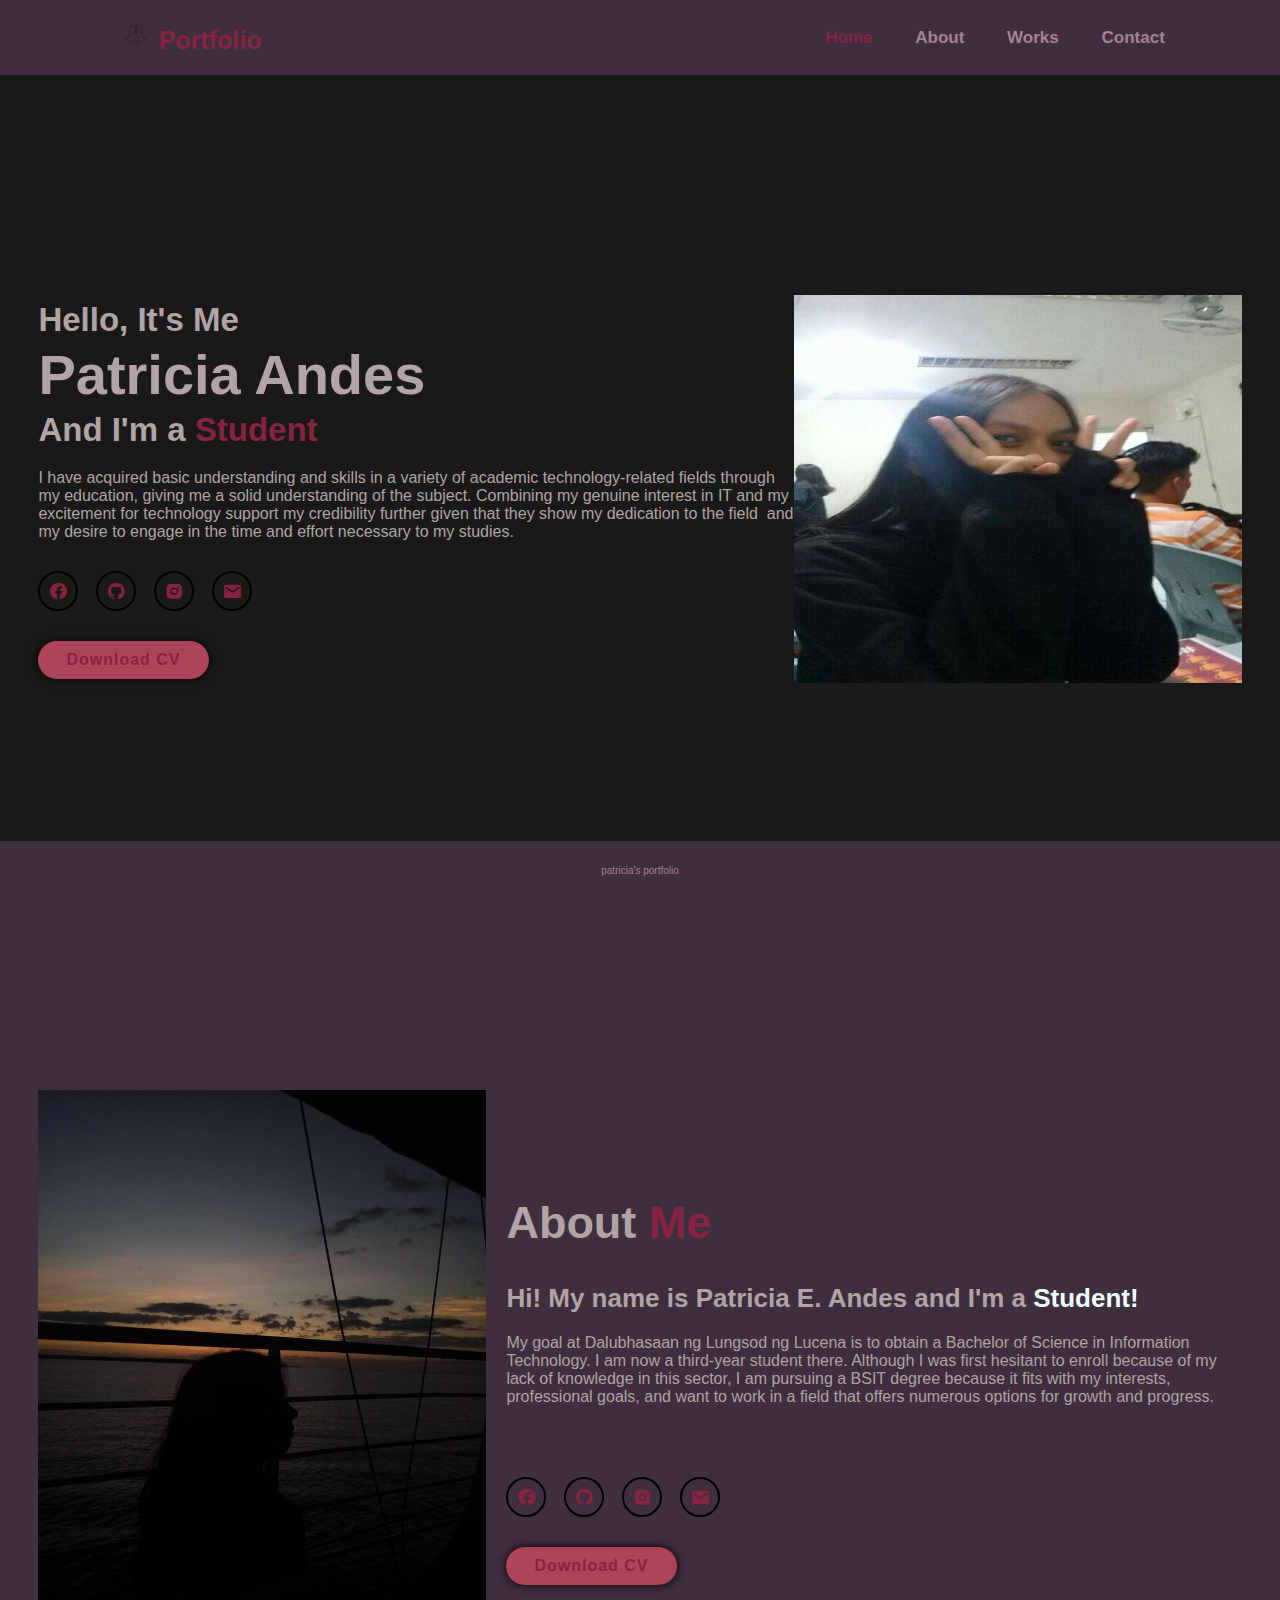
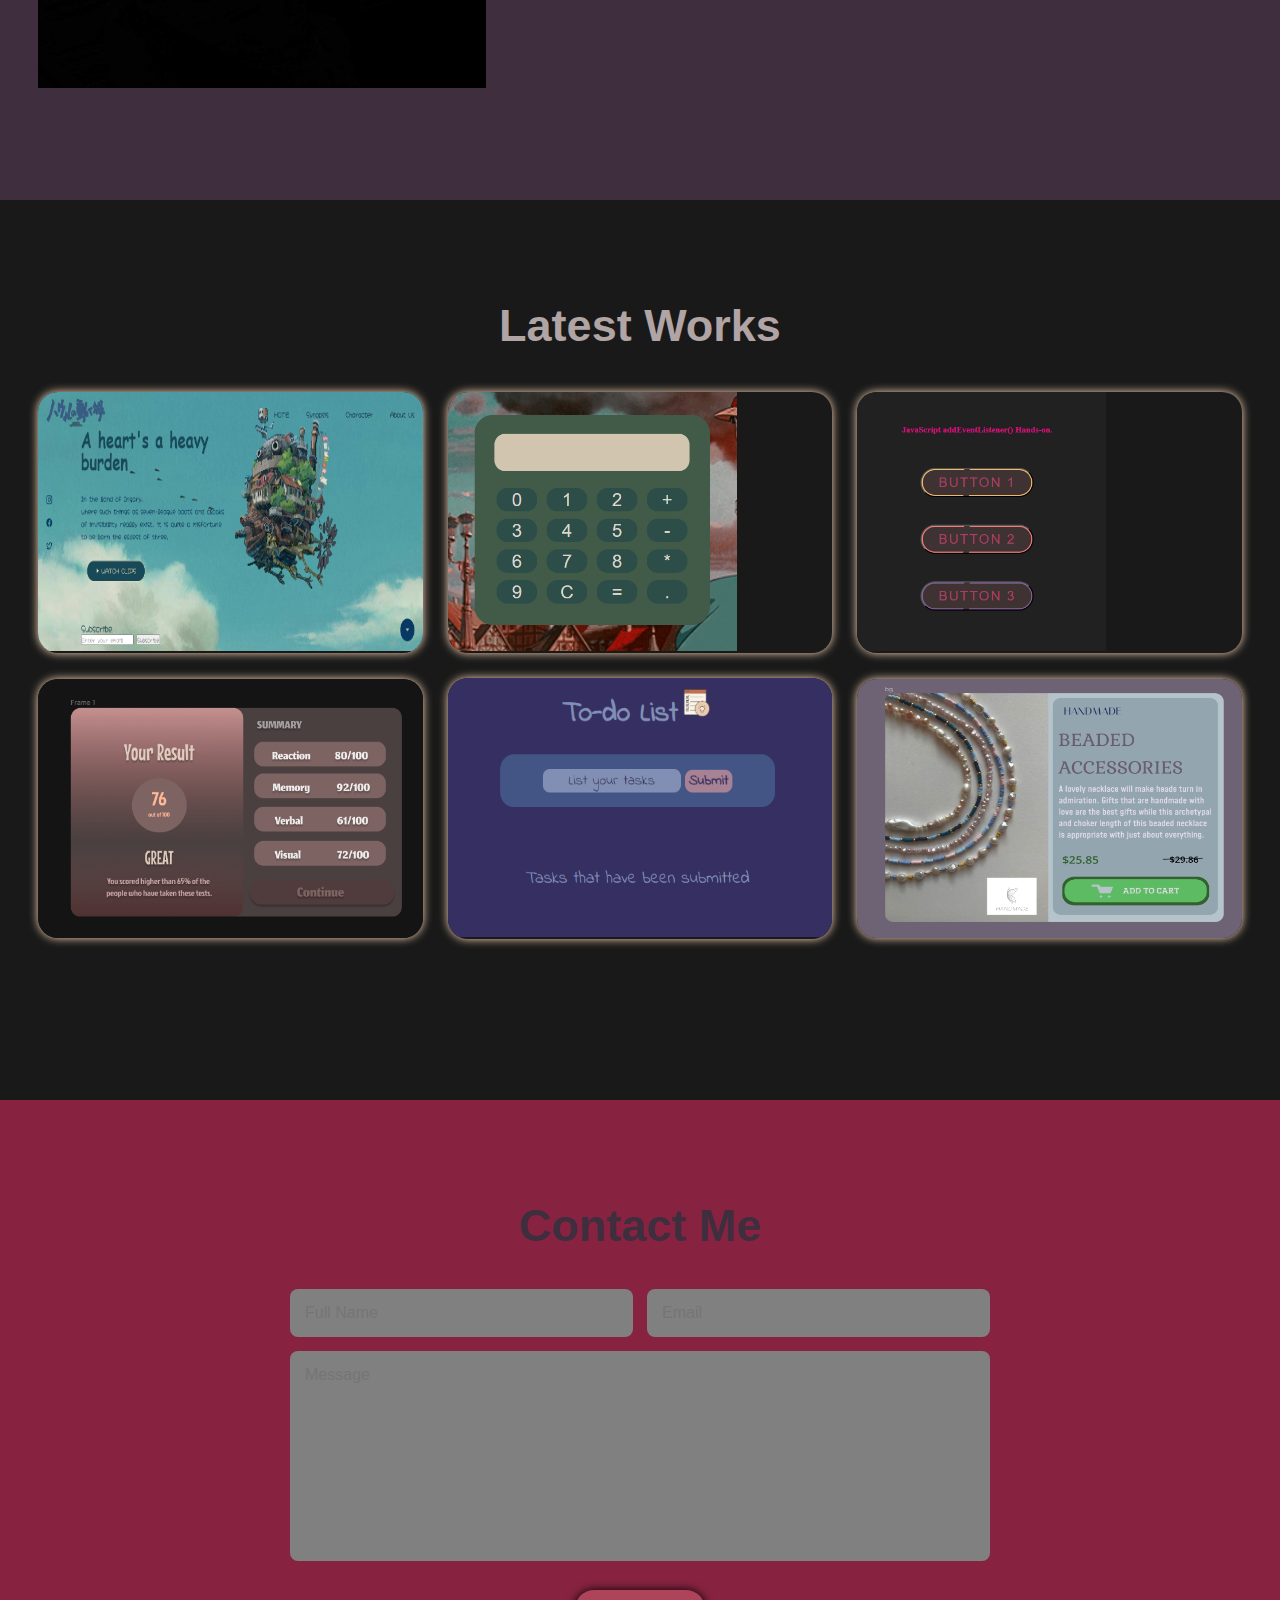
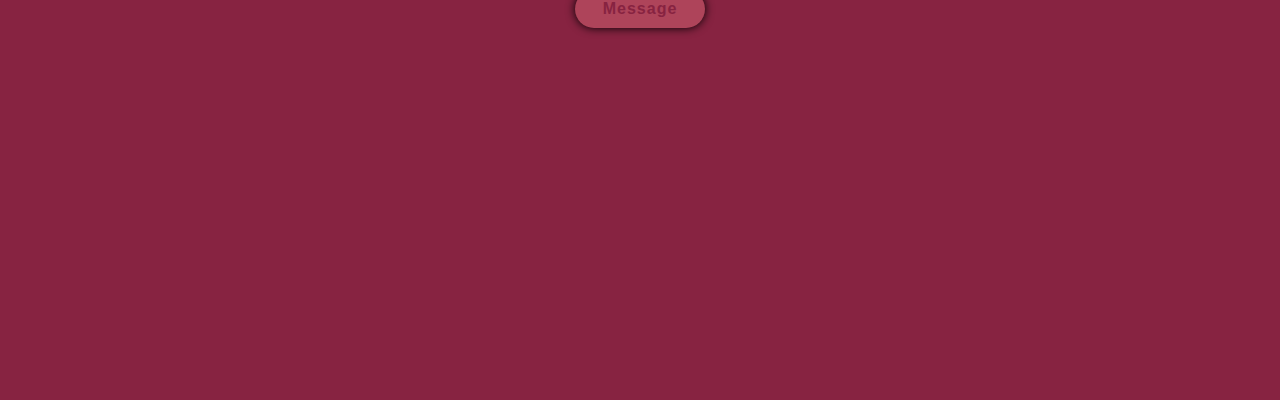
==== index.html @ 7fbde759 "Update and rename website.html to index.html" ====
<!DOCTYPE html>
<html lang="en">
<head>
    <meta charset="UTF-8">
    <meta name="viewport" content="width=device-width, initial-scale=1.0">
    <title>Document</title>

    <link href='https://unpkg.com/boxicons@2.1.4/css/boxicons.min.css' rel='stylesheet'>

    <link rel="stylesheet" href="style.css">
</head>
<body>
    <header class="header">
        <a href="#" class="logo" ><img src="logo.png" height="29px">Portfolio</a>

        <i class="bx bx-menu" id="menu-icon"></i>

        <nav class="navbar">
            <a href="#home" class="active"><b>Home</b></a>
            <a href="#about"><b>About</b></a>
            <a href="#portfolio"><b>Works</b></a>
            <a href="#contact"><b>Contact</b></a>
        </nav>
    </header>

    <section class="home" id="home">
        <div class="home-content">
            <h3>Hello, It's Me</h3>
            <h1>Patricia Andes</h1>
            <h3>And I'm a <span style="color: #872341;">Student</span></h3>
            <p>I have acquired basic understanding and skills 
              in a variety of academic technology-related fields through
              my education, giving me a solid understanding of the subject.
              Combining my genuine interest in IT and my excitement for technology
              support my credibility further given that they show my dedication to 
              the field 
              and my desire to engage in the time and effort necessary to my studies.</p>
            <div class="social-media">
                <a href="https://www.facebook.com/patricia.andes.9"><i class='bx bxl-facebook-circle' ></i></a>
                <a href="https://github.com/"><i class='bx bxl-github'></i></a>
                <a href="https://www.instagram.com/ptrcinx/?igsh=MTUxMjlkaGxkeDMyZA%3D%3D&fbclid=IwAR0jyNO8mklitr4VUzoWYMcKI41x1muoR5cs_zH0a7L4gKhAT49FZHIu3LQ"><i class='bx bxl-instagram-alt' ></i></a>
                <a href="#"><i class='bx bxs-envelope' ></i></a>
            </div>
            <a href="'#" class="btn">Download CV</a>
        </div>

        <div class="home-img">
            <img src="meden.jpg" alt="" height="388px">
        </div>
    </section>

    <section class="about" id="about">
        <div class="about-img">
            <img src="mee.jpg" alt="">
        </div>

        <div class="about-content">
            <h2 class="heading">About <span style="color: #872341;">Me</span></h2>
            <br><br>
            <br>
            <h3>Hi! My name is Patricia E. Andes and I'm a <span>Student!</span></h3>
            <p>My goal at Dalubhasaan ng Lungsod ng Lucena is to obtain a 
              Bachelor of Science in Information Technology. I am now a 
              third-year student there. Although I was first hesitant to enroll
              because of my lack of knowledge in this sector, I am pursuing a
              BSIT degree because it fits with my interests, professional goals,
              and want to work in a field that offers numerous options for 
              growth and progress.</p>

<br>
          <div class="social-media">
            <a href="https://www.facebook.com/patricia.andes.9"><i class='bx bxl-facebook-circle' ></i></a>
            <a href="https://github.com/"><i class='bx bxl-github'></i></a>
            <a href="https://www.instagram.com/ptrcinx/?igsh=MTUxMjlkaGxkeDMyZA%3D%3D&fbclid=IwAR0jyNO8mklitr4VUzoWYMcKI41x1muoR5cs_zH0a7L4gKhAT49FZHIu3LQ"><i class='bx bxl-instagram-alt' ></i></a>
            <a href="#"><i class='bx bxs-envelope' ></i></a>
          </div>
            <a href="'#" class="btn">Download CV</a>
        </div>
        </div>
    </section>

    <section class="works" id="works">
        <h2 class="heading">Latest Works</h2>

        <div class="works-container">
            <div class="works-box">
                <a href="https://ptriciax.github.io/landing/"><img src="work5.png" height="259px"></a>
                <div class="works-layer">
                    <h4></h4>
                    <a href="#"><i class='bx bx-link-alt' ></i></a>
                </div>
            </div>

            <div class="works-box">
                <a href="https://ptriciax.github.io/Andes-calcu/"><img src="work1.png" height="259px"></a>
                <div class="works-layer">
                    <h4></h4>
                    <a href="#"><i class='bx bx-link-alt' ></i></a>
                </div>
            </div>

            <div class="works-box">
              <a href="https://ptriciax.github.io/HandsOn1-addEventListener-WS101/"><img src="work4.png" width="159px" height="259px""></a>
                  <div class="works-layer">
                    <h4></h4>
                  </div>
            </div>

            <div class="works-box">
              <img src="work8.png" height="259px">
              <div class="works-layer">
                  <h4></h4>
                  <a href="#"><i class='bx bx-link-alt' ></i></a>
              </div>
          </div>

          <div class="works-box">
            <a href="https://ptriciax.github.io/to-do_list/"><img src="work9.png" height="259px"></a>
            <div class="works-layer">
                <h4></h4>
            </div>
        </div>

            <div class="works-box">
              <img src="work7.png" height="259px">
              <div class="works-layer">
                  <h4></h4>
                  <a href="#"><i class='bx bx-link-alt' ></i></a>
              </div>

        </div>

    </section>

    <section class="contact" id="contact">
        <h2 class="heading">Contact Me</h2>

        <form action="#">
            <div class="input-box">
                <input type="text" placeholder="Full Name">
                <input type="text" placeholder="Email">
            </div>
            <textarea name="" id="" cols="30" rows="10" placeholder="Message"></textarea>
            <input type="submit" value="Message" class="btn">
        </form>
    </section>

    <footer>
      <p>patricia's portfolio</p>

    <script src="java.js"></script>
</body>
</html>
---- style.css ----
* {
  margin: 0;
  padding: 0;
  box-sizing: border-box;
  text-decoration: none;
  border: none;
  outline: none;
  scroll-behavior: smooth;
  font-family: 'Poppins', sans-serif;
}


html {
  font-size: 62.5%;
  overflow-x: hidden;
}

body {
  background: #191919;
  color: #B0A4A4;
}

section {
  min-height: 100vh;
  padding: 10rem 9% 2rem;
}

.header {
  position: fixed;
  top: 0;
  left: 0;
  width: 100%;
  padding: 2rem 9%;
  background: #3F2E3E;
  display: flex;
  justify-content: space-between;
  align-items: center;
  z-index: 100;
}

.header.sticky {
  border-bottom: .1rem solid rgba(0, 0, 0, .2);
}

.logo {
  font-size: 2.5rem;
  color: #872341;
  font-weight: 600;
  cursor: default;
}

.navbar a {
  font-size: 1.7rem;
  color: #A78295;
  margin-left: 4rem;
}

.navbar a:hover,
.navbar a.active {
  color: #872341;
}

#menu-icon {
  font-size: 3.6rem;
  color: #451952;
  display: none;
}

.home {
  display: flex;
  justify-content: center;
  align-items: center;
}

.home-img img{
  width: 35vw;
}

.social-media a {
  display: inline-flex;
  justify-content: center;
  align-items: center;
  width: 4rem;
  height: 4rem;
  background: transparent;
  border-radius: 50%;
  font-size: 2rem;
  margin: 3rem 1.5rem 3rem 0;
  color: #872341;
  transition: .5s ease;
  border: .2rem solid black;
}

.social-media a:hover {
  color: #AE445A;
  background: #662549;
  box-shadow: 0 0 1rem fuchsia;

}

.home-content h3 {
  font-size: 3.3rem;
  font-weight: 700;
}

.home-content h3:nth-of-type(2) {
  margin-bottom: 2rem;
}

span {
  color: azure;
}

.btn {
  display: inline-block;
  padding: 1rem 2.8rem;
  background: #AE445A;
  border-radius: 4rem;
  color: #872341;
  letter-spacing: .1rem;
  font-size: 1.6rem;
  font-weight: 600;
  box-shadow: 0 0 1rem black;
  transition: .5s ease;
}

btn:hover {
  box-shadow: none;
}
.home-content p {
  font-size: 1.6rem;
}

.home-content h1 {
  font-size: 5.6rem;
  font-weight: 700;
  line-height: 1.3;
}

.heading {
  text-align: center;
  font-size: 4.5rem;
}

.about {
  display: flex;
  justify-content: center;
  align-items: center;
  gap: 2rem;
  background: #3F2E3E;
  color: #B0A4A4;
}

.about-img img {
  width: 35vw;
}

.about-content h2 {
  text-align: left;
  line-height: 1.2;
}

.about-content h3 {
  font-size: 2.6rem;
}

.about-content p {
  font-size: 1.6rem;
  margin: 2rem 0 3rem;
}

.works {
  background:#191919;
}

.works h2 {
  margin-bottom: 4rem;
}

.works-container {
  display: grid;
  grid-template-columns: repeat(3, 1fr);
  align-items: center;
  gap: 2.5rem;
}

.works-container .works-box {
  position: relative;
  border-radius: 2rem;
  box-shadow: 0 0 1rem peachpuff;
  overflow: hidden;
  display: flex;
}

.works-box img {
  width: 100%;
}

.works-box .works-layer {
  position: absolute;
  bottom: 0;
  left: 0;
  width: 100%;
  height: 100%;
  display: flex;
  justify-content: center;
  align-items: center;
  flex-direction: column;
  text-align: center;
  padding: 0 4rem;
  transform: translate(100%);
  z-index: 1;
}

.works-layer h4 {
  font-size: 3rem;
  position: absolute;
}

.work-layer a {
  display: inline-flex;
  align-items: center;
  width: 5rem;
  height: 5rem;
  justify-content: center;
  background: palegoldenrod;
  border-radius: 50%;
}

.works-layer a i {
  font-size: 2rem;
  color: bisque;
}

.contact h2 {
  margin-bottom: 3rem;
}

.contact form {
  max-width: 70rem;
  margin: 1rem auto;
  text-align: center;
  margin-bottom: 3rem;
}

.contact form .input-box {
  display: flex;
  justify-content: space-between;
  flex-wrap: wrap;
}

.contact form .input-box input,
.contact form textarea {
  width: 100%;
  padding: 1.5rem;
  font-size: 1.6rem;
  color: blue;
  background: gray;
  border-radius: .8rem;
  margin: .7rem 0;
}

.contact form .input-box input {
  width: 49%;
}

.contact form textarea {
  resize: none;
}

.contact form .btn {
  margin-top: 2rem;
  cursor: pointer;
}
@media (max-width: 1200px) {
  html {
    font-size: 55%;
  }
}

@media (max-width: 991px) {
  .header {
    padding: 2rem 3%;
  }
}

section {
      padding: 10rem 3% 2rem;
  }

footer {
      padding: 2rem 3%;
  }


@media (max-width: 768px) {
  #menu-icon {
      display: block;
  }

  .navbar {
    position: absolute;
    top: 100%;
    left: 0;
    width: 100%;
    padding: 1rem 3%;
    background: palegoldenrod;
    border-top: .1rem solid rgba(0, 0, 0, .2);
    box-shadow: 0 .5rem rem rgba(0, 0, 0, .2);
    display: none; 
  }
  

  .navbar a {
      display: block;
      font-size: 2rem;
      margin: 3rem 0;
  }
}

.contact{
  background-color: #872341;
  color: #3F2E3E;
}


footer {
  background: #3F2E3E;
  color: #A78295;
  text-align: center;
  padding: 24px;
  position: fixed;
  bottom: 0;
  width: 100%;
}
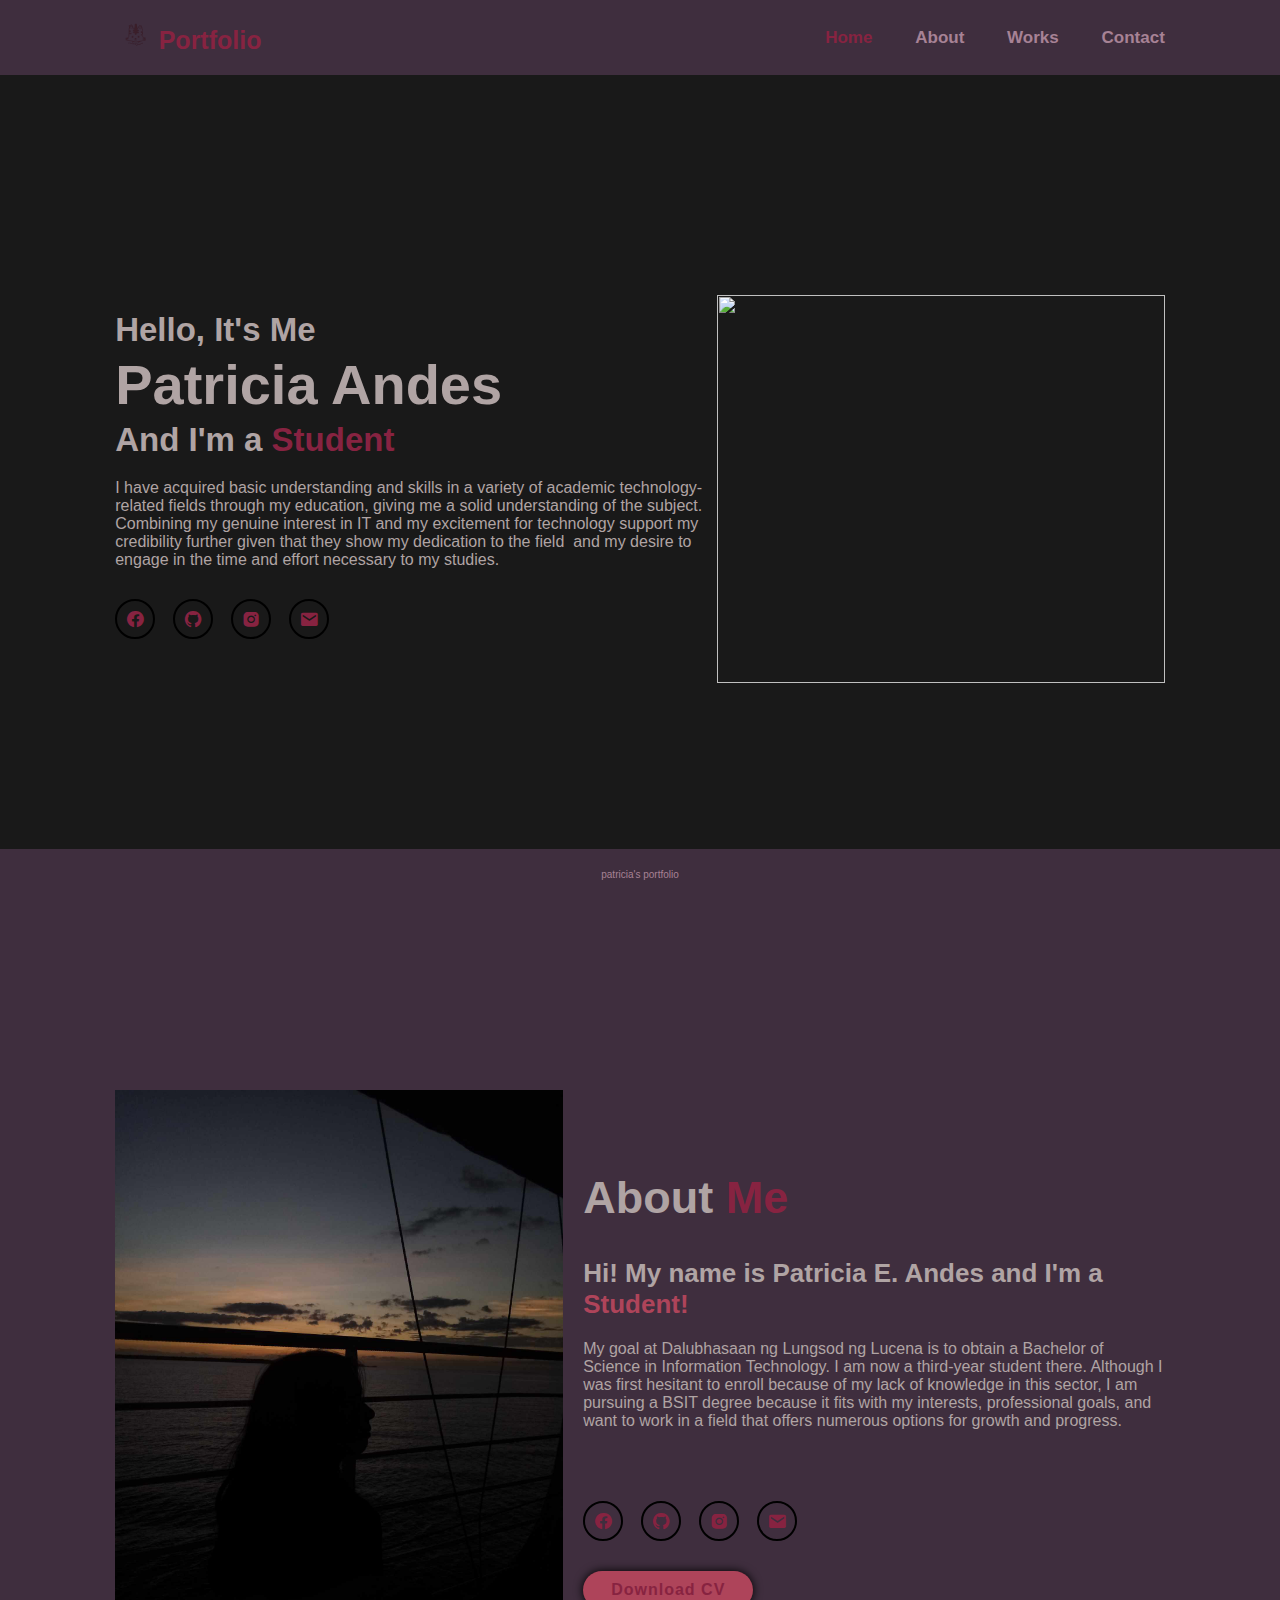
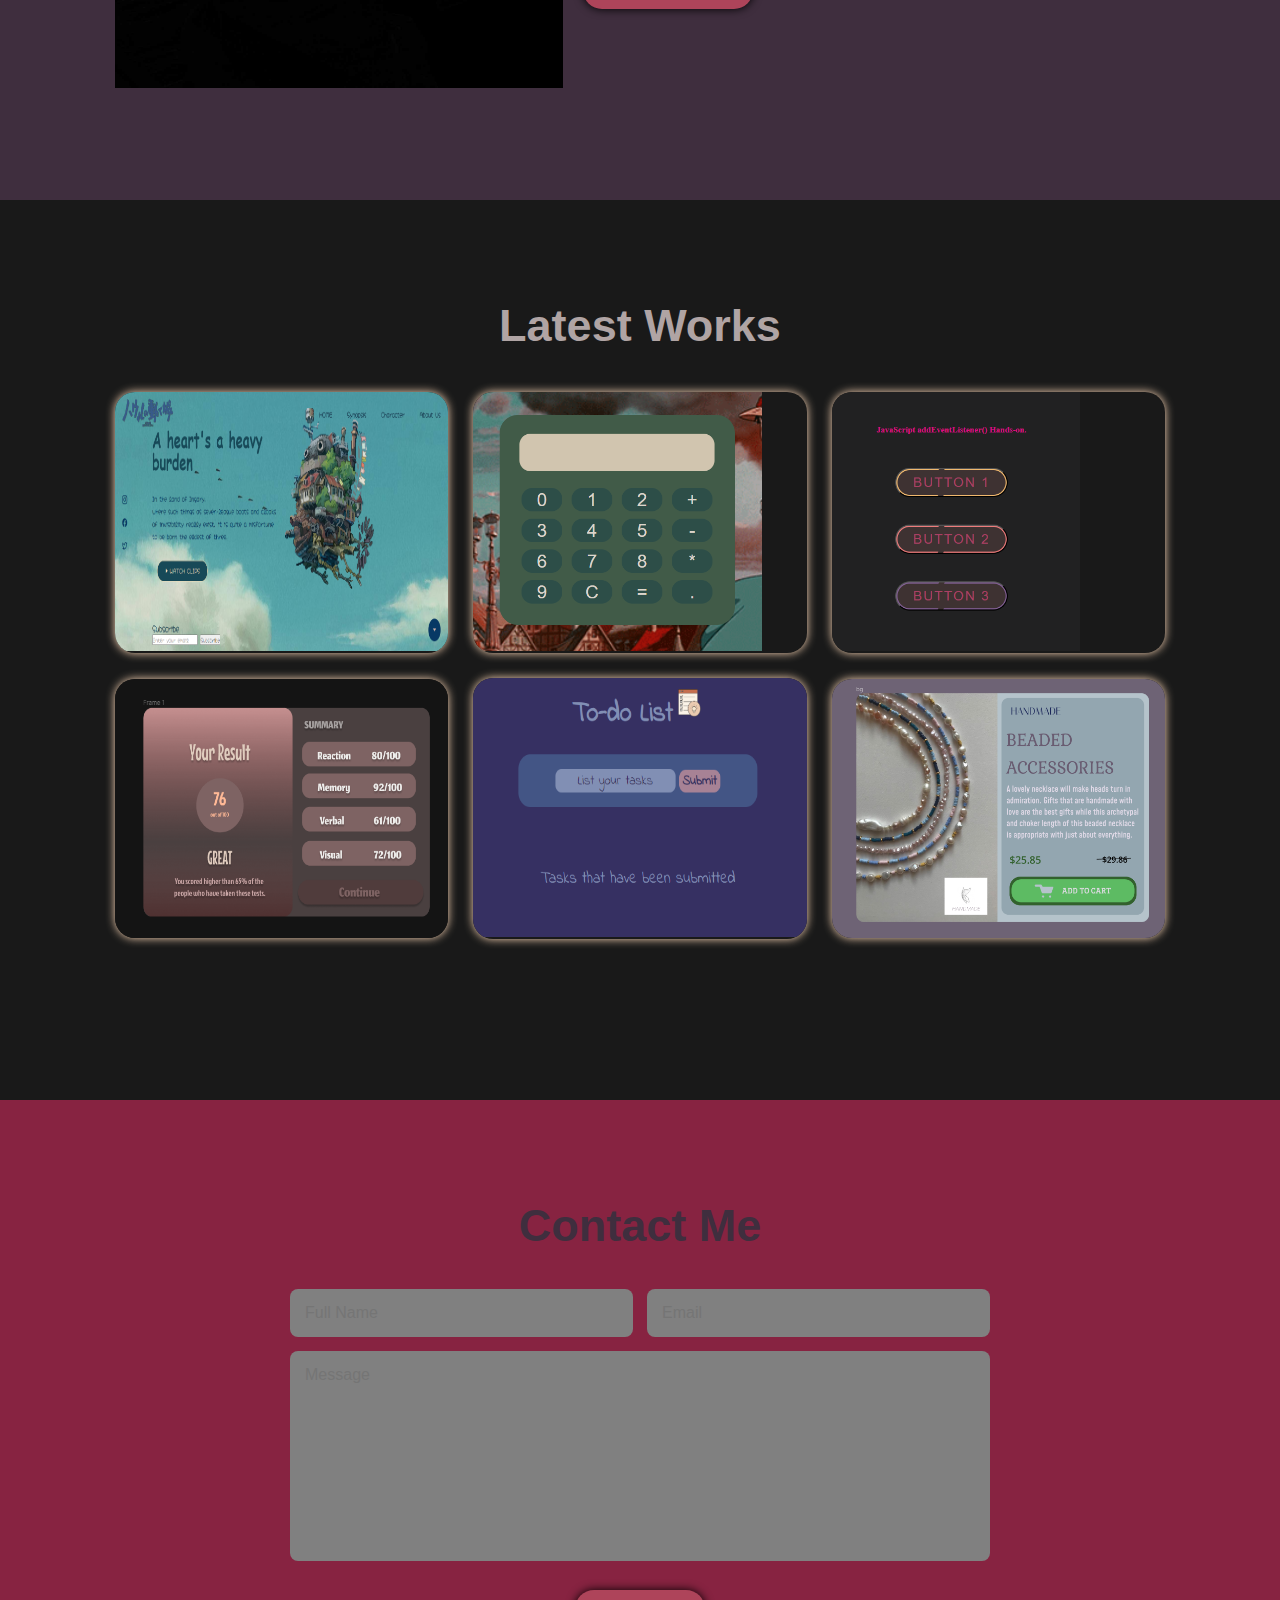
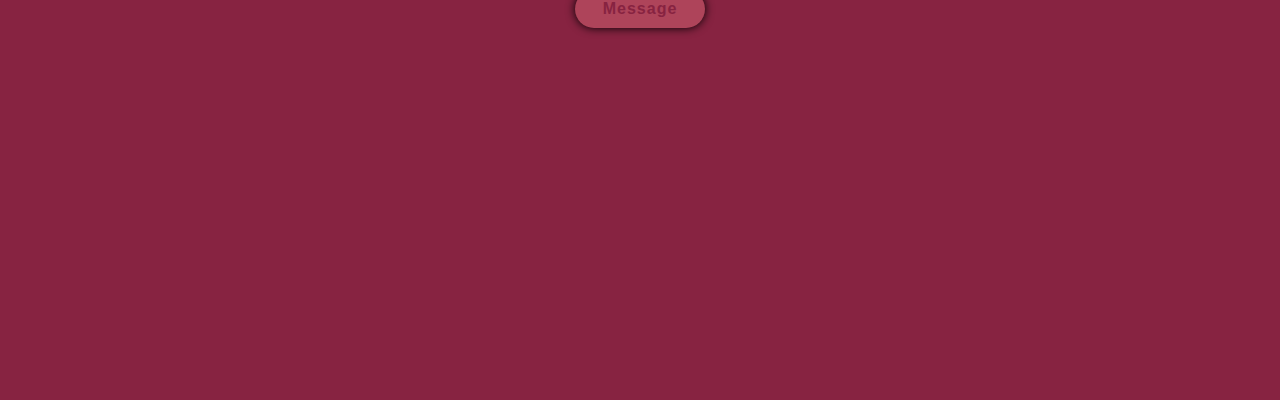
==== commit 03b8a744: "Update index.html" ====
--- a/index.html
+++ b/index.html
@@ -41,11 +41,11 @@
                 <a href="https://www.instagram.com/ptrcinx/?igsh=MTUxMjlkaGxkeDMyZA%3D%3D&fbclid=IwAR0jyNO8mklitr4VUzoWYMcKI41x1muoR5cs_zH0a7L4gKhAT49FZHIu3LQ"><i class='bx bxl-instagram-alt' ></i></a>
                 <a href="#"><i class='bx bxs-envelope' ></i></a>
             </div>
-            <a href="'#" class="btn">Download CV</a>
+            
         </div>
 
         <div class="home-img">
-            <img src="meden.jpg" alt="" height="388px">
+            <img src="etona.jpg" alt="" height="388px">
         </div>
     </section>
 
@@ -74,7 +74,7 @@
             <a href="https://www.instagram.com/ptrcinx/?igsh=MTUxMjlkaGxkeDMyZA%3D%3D&fbclid=IwAR0jyNO8mklitr4VUzoWYMcKI41x1muoR5cs_zH0a7L4gKhAT49FZHIu3LQ"><i class='bx bxl-instagram-alt' ></i></a>
             <a href="#"><i class='bx bxs-envelope' ></i></a>
           </div>
-            <a href="'#" class="btn">Download CV</a>
+            <a href="https://ptriciax.github.io/patx-resume/" class="btn">Download CV</a>
         </div>
         </div>
     </section>
@@ -148,6 +148,6 @@
     <footer>
       <p>patricia's portfolio</p>
 
-    <script src="java.js"></script>
+    <script src="java.js "></script>
 </body>
 </html>
--- a/style.css
+++ b/style.css
@@ -49,6 +49,14 @@
   cursor: default;
 }
 
+
+
+.navbar.open {
+  display: block;
+  text-align: center;
+  background-color: #3F2E3E;
+}
+
 .navbar a {
   font-size: 1.7rem;
   color: #A78295;
@@ -62,7 +70,7 @@
 
 #menu-icon {
   font-size: 3.6rem;
-  color: #451952;
+  color: #A78295;
   display: none;
 }
 
@@ -108,7 +116,7 @@
 }
 
 span {
-  color: azure;
+  color: #AE445A;
 }
 
 .btn {
@@ -254,7 +262,7 @@
   width: 100%;
   padding: 1.5rem;
   font-size: 1.6rem;
-  color: blue;
+  color: #451952;
   background: gray;
   border-radius: .8rem;
   margin: .7rem 0;
@@ -262,10 +270,12 @@
 
 .contact form .input-box input {
   width: 49%;
+  color: #3F2E3E;
 }
 
 .contact form textarea {
   resize: none;
+  color: #451952;
 }
 
 .contact form .btn {
@@ -284,19 +294,94 @@
   }
 }
 
-section {
-      padding: 10rem 3% 2rem;
-  }
-
-footer {
-      padding: 2rem 3%;
-  }
+@media screen and (max-width: 768px) {
+  .works-container {
+      display: flex;
+      flex-direction: column;
+      align-items: center;
+  }
+
+  .works-box {
+      margin-bottom: 20px; 
+  }
+
+  .works-box img {
+      max-width: 100%; 
+  }
+}
+
 
 
 @media (max-width: 768px) {
   #menu-icon {
       display: block;
   }
+
+@media screen and (max-width: 768px) {
+  .about {
+      display: flex;
+      flex-direction: column;
+      align-items: center;
+  }
+
+  .about-img img {
+      max-width: 100%;
+      height: auto; 
+      margin-bottom: 20px; 
+  }
+}
+
+@media screen and (max-width: 768px) {
+  .about {
+      text-align: center; 
+  }
+
+  .about-content {
+      margin-bottom: 20px; 
+  }
+
+  .about-content .bx {
+      display: block; 
+      margin: 0 auto; 
+  }
+}
+
+@media screen and (max-width: 768px) {
+  .about {
+      text-align: center; 
+  }
+
+  .about-content {
+      margin-bottom: 20px; 
+  }
+
+  .about-content .heading {
+      text-align: center; 
+  }
+
+  .about-content .bx {
+      display: block; 
+      margin: 0 auto; 
+  }
+}
+
+@media only screen and (max-width: 600px) {
+  .home {
+      display: flex;
+      flex-direction: column-reverse; 
+  }
+
+  .home-img {
+      margin-top: 20px;
+  }
+
+  .home-img img {
+      width: 100%; 
+      height: auto; 
+  }
+}
+
+ 
 
   .navbar {
     position: absolute;
@@ -328,8 +413,11 @@
   background: #3F2E3E;
   color: #A78295;
   text-align: center;
-  padding: 24px;
   position: fixed;
   bottom: 0;
   width: 100%;
-}+  position: fixed;
+  margin-top: auto;
+  padding: 20px 0;
+}
+
